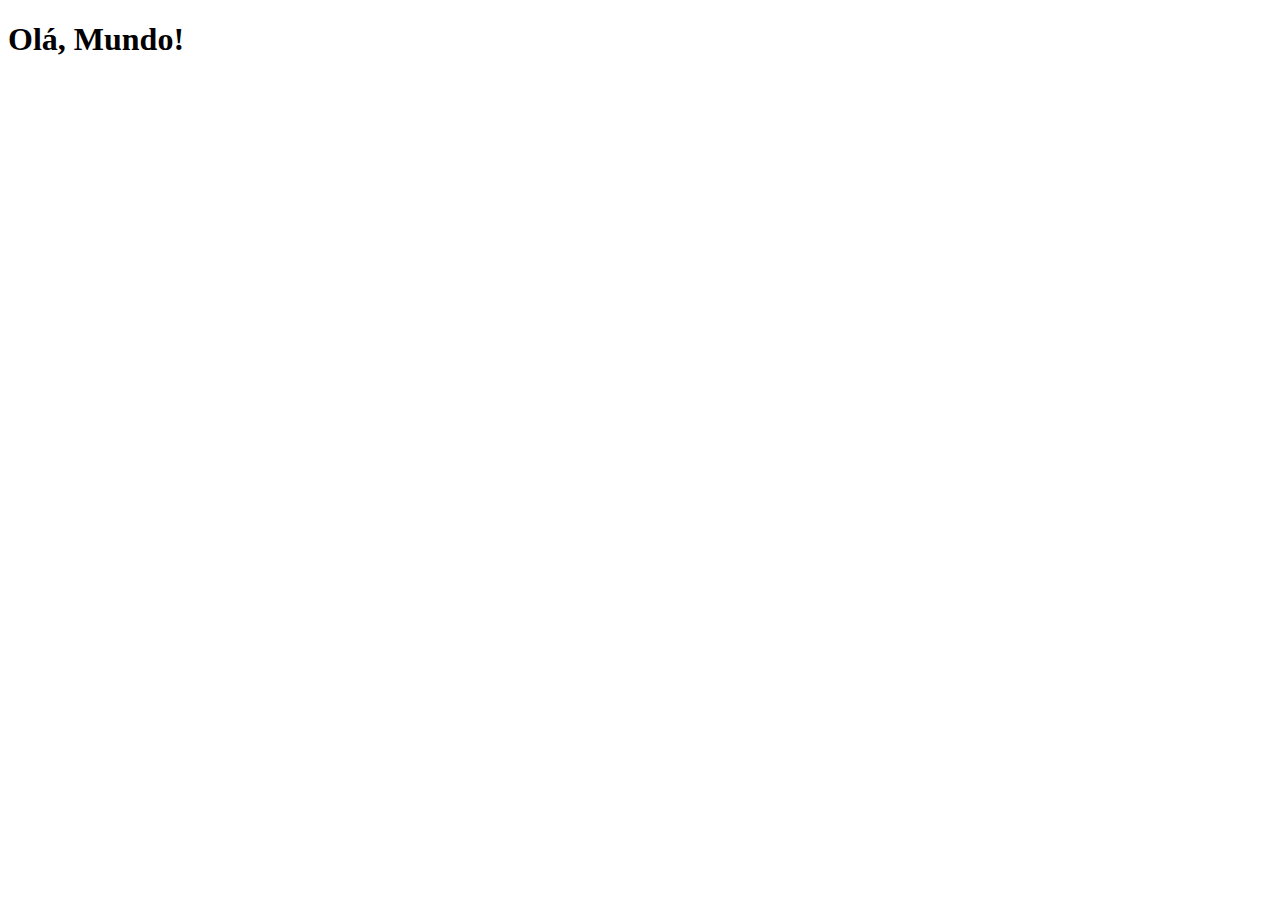
==== index.html @ b8b40248 "criei a página principal" ====
<!DOCTYPE html>
<html lang="pt-br">
<head>
    <meta charset="UTF-8">
    <meta name="viewport" content="width=device-width, initial-scale=1.0">
    <title>Projecto Redes Sociais</title>
    <link rel="shortcut icon" href="pacote-d013/favicon.ico" type="image/x-icon">
</head>
<body>
    <h1>Olá, Mundo!</h1>
</body>
</html>
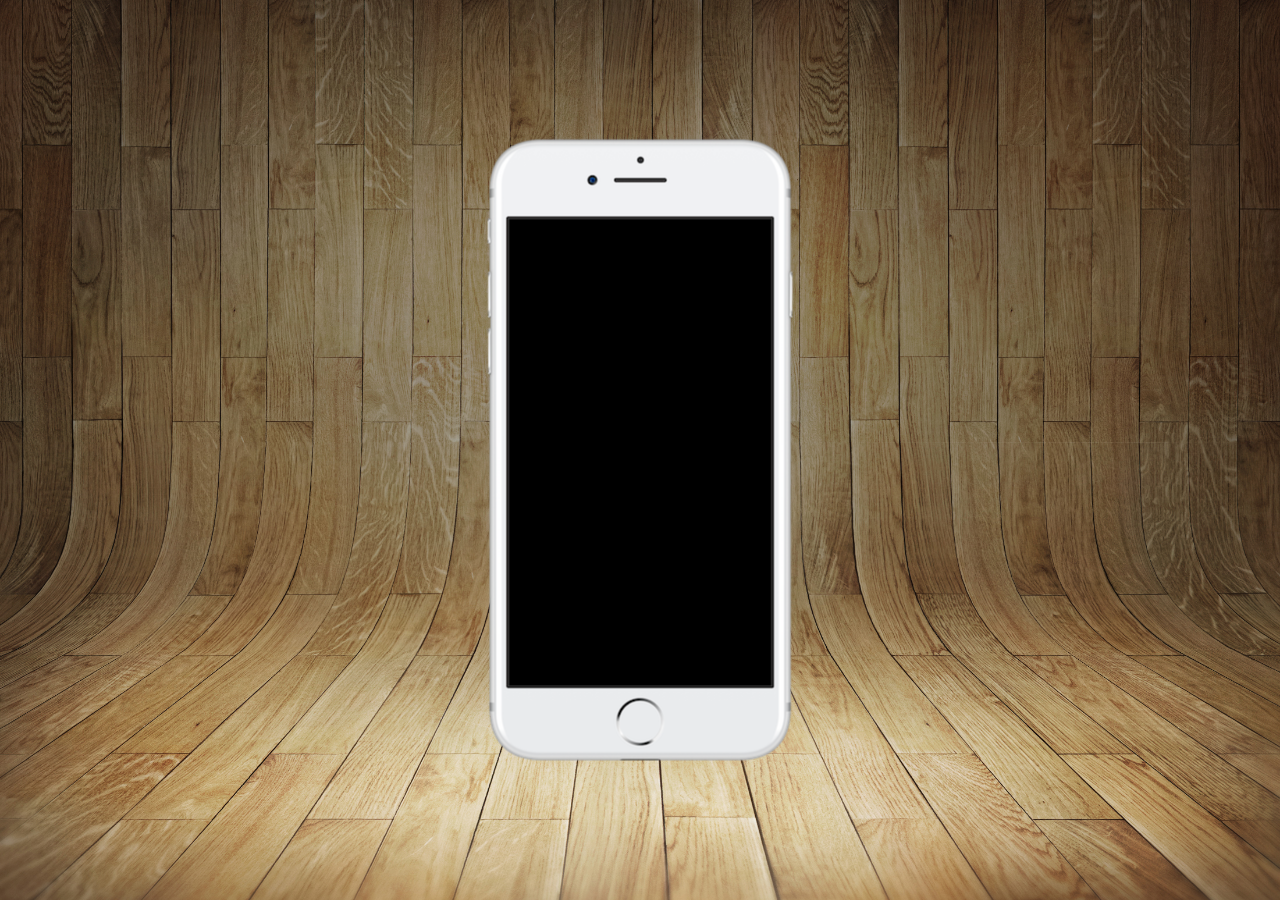
==== commit 8893b60a: "primeira atualização" ====
--- a/index.html
+++ b/index.html
@@ -4,9 +4,18 @@
     <meta charset="UTF-8">
     <meta name="viewport" content="width=device-width, initial-scale=1.0">
     <title>Projecto Redes Sociais</title>
-    <link rel="shortcut icon" href="pacote-d013/favicon.ico" type="image/x-icon">
+    <link rel="shortcut icon" href="favicon.ico" type="image/x-icon">
+     <link rel="stylesheet" href="estilos/style.css">
 </head>
 <body>
-    <h1>Olá, Mundo!</h1>
+    
+    <main>
+        <section id="telefone">
+
+        </section>
+        <section id="redes-socias">
+
+        </section>
+    </main>
 </body>
 </html>--- a/estilos/style.css
+++ b/estilos/style.css
@@ -0,0 +1,38 @@
+@charset "UTF-8";
+
+* {
+    margin: 0%;
+    padding: 0%;
+    font-family: Arial, Helvetica, sans-serif;
+}
+
+html, body {
+    height: 100vh;
+    width: 100vw;
+    background-color: black;
+}
+
+body {
+    background: url('../imagens/fundo-madeira.jpg') no-repeat top center;
+    background-size: cover;
+    background-attachment: fixed;
+}
+
+main {
+    height: 100vh;
+    position: relative;
+    
+}
+
+section#telefone {
+    position: absolute;
+    top: 50%;
+    left: 50%;
+    transform: translate(-50%, -50%);
+
+
+    height: 627px;
+    width: 311px;
+    background: url('../imagens/frame-iphone.png');
+    background-repeat: no-repeat;
+}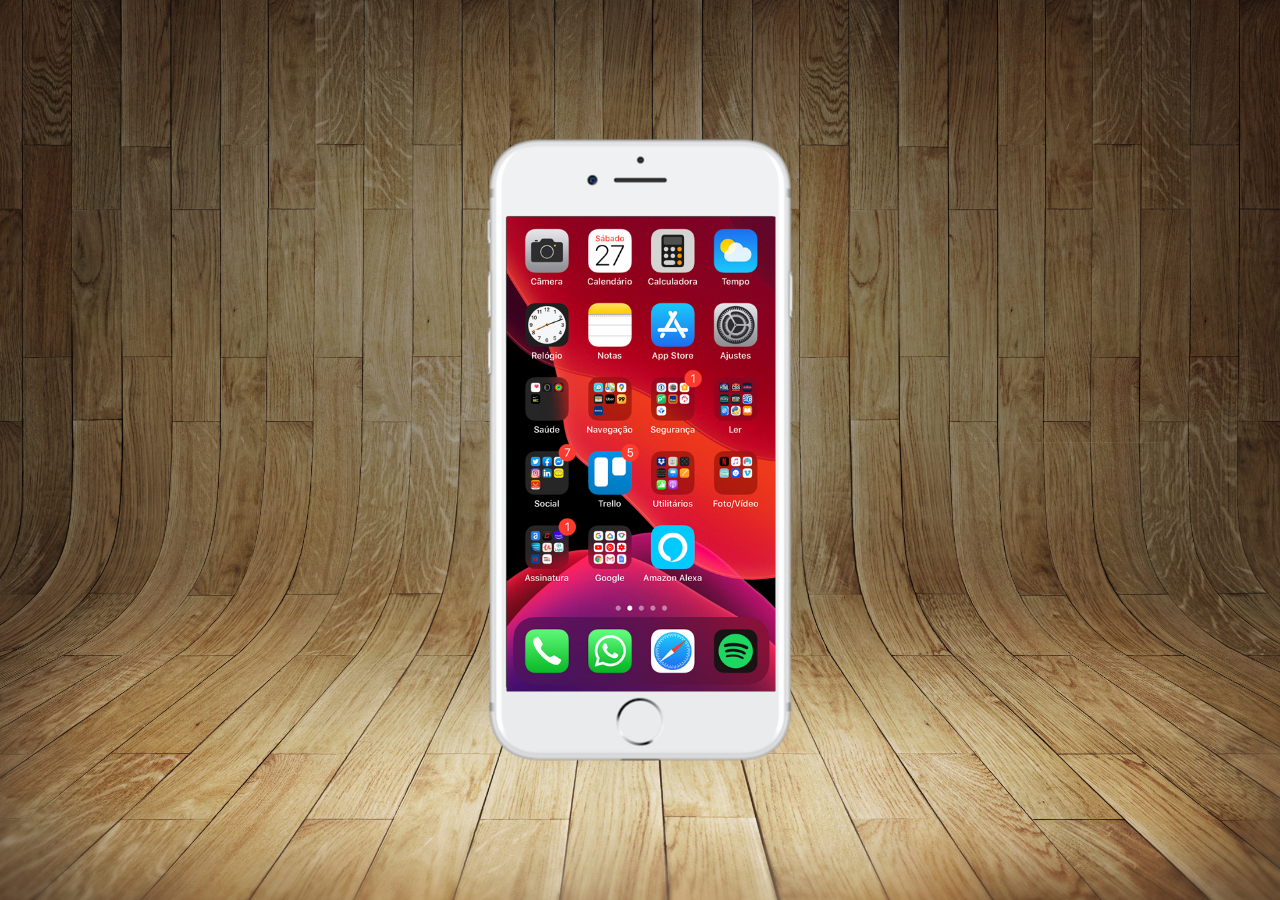
==== commit bfb8593d: "criei a tela" ====
--- a/index.html
+++ b/index.html
@@ -11,7 +11,7 @@
     
     <main>
         <section id="telefone">
-
+          <iframe src="home.html" name="tela" id="tela" frameborder="0"></iframe>
         </section>
         <section id="redes-socias">
 
--- a/estilos/style.css
+++ b/estilos/style.css
@@ -35,4 +35,12 @@
     width: 311px;
     background: url('../imagens/frame-iphone.png');
     background-repeat: no-repeat;
+}
+
+iframe#tela {
+    position: relative;
+    top: 80px;
+    left: 22px;
+    width: 269px;
+    height: 475px;
 }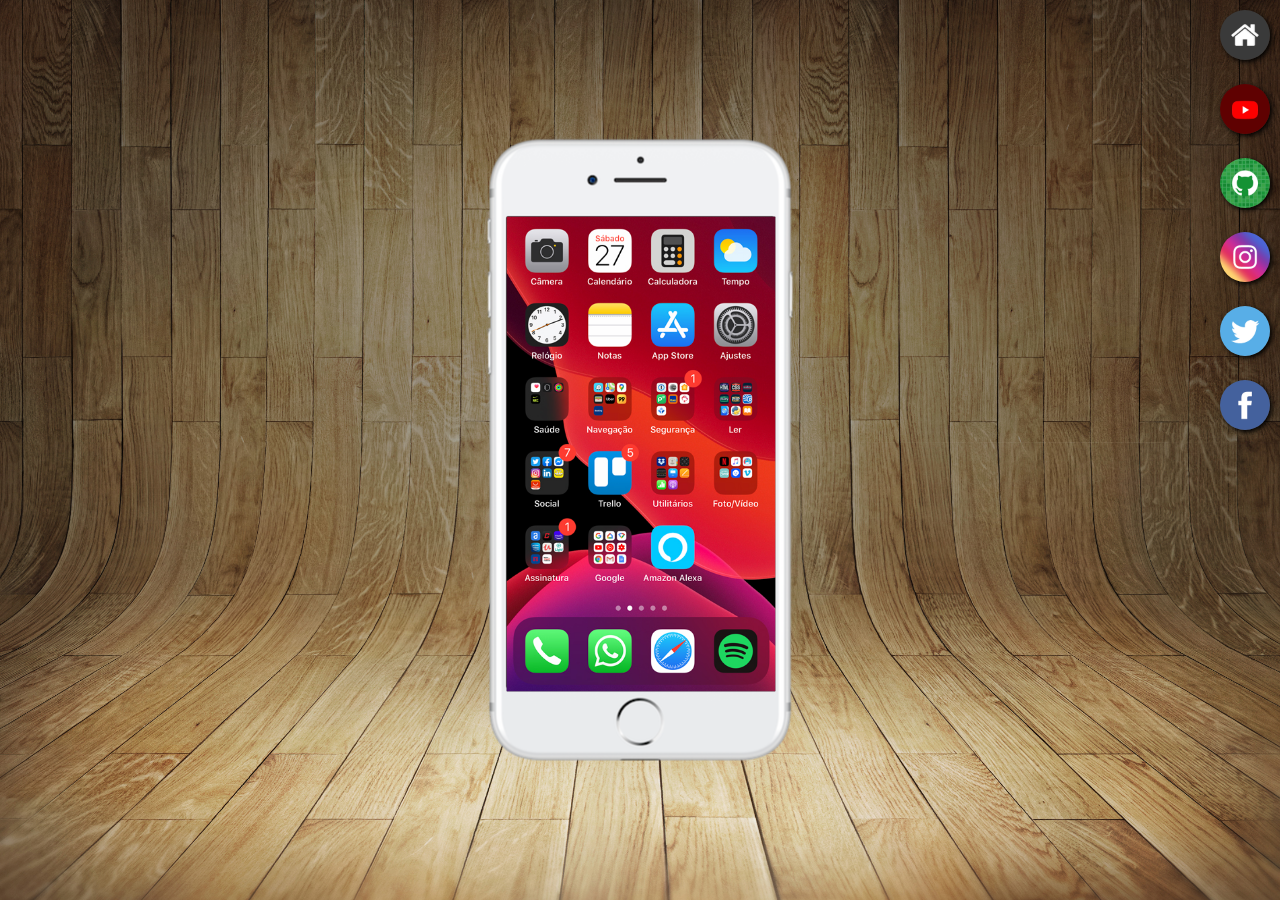
==== commit 09e30d43: "botões na lateral" ====
--- a/index.html
+++ b/index.html
@@ -11,10 +11,17 @@
     
     <main>
         <section id="telefone">
-          <iframe src="home.html" name="tela" id="tela" frameborder="0"></iframe>
+          <iframe src="home.html" name="tela" id="tela" frameborder="0">
+            Seunavegador não é compatível com isso
+          </iframe>
         </section>
         <section id="redes-socias">
-
+            <a href="#" target="tela"> <img src="imagens/logo-home.jpg" alt="home"></a> <br>
+            <a href="#" target="tela"> <img src="imagens/logo-youtube.jpg" alt="youtube"></a> <br>
+            <a href="#" target="tela"> <img src="imagens/logo-github.jpg" alt="Github"></a> <br>
+            <a href="#" target="tela"> <img src="imagens/logo-instagram.jpg" alt="logo-instagram"></a> <br>
+            <a href="#" target="tela"> <img src="imagens/logo-twitter.jpg" alt="Twitter"></a> <br>
+            <a href="#" target="tela"> <img src="imagens/logo-facebook.jpg" alt="Facebook"></a> <br>
         </section>
     </main>
 </body>
--- a/estilos/style.css
+++ b/estilos/style.css
@@ -43,4 +43,24 @@
     left: 22px;
     width: 269px;
     height: 475px;
+}
+
+section#redes-socias {
+    text-align: right;
+}
+
+section#redes-socias > a > img {
+    width: 50px;
+    height: 50px;
+    margin: 10px;
+    border-radius: 50%;
+    box-shadow: 2px 2px 5px black;
+    box-sizing: border-box;
+}
+
+section#redes-socias img:hover {
+    border: 2px solid rgba(255, 255,255, 0.637);
+    transform: translate(-3px, -3px);
+    box-shadow: 5px 5px 10px black;
+    transition: transform 0.5s, border 1s;
 }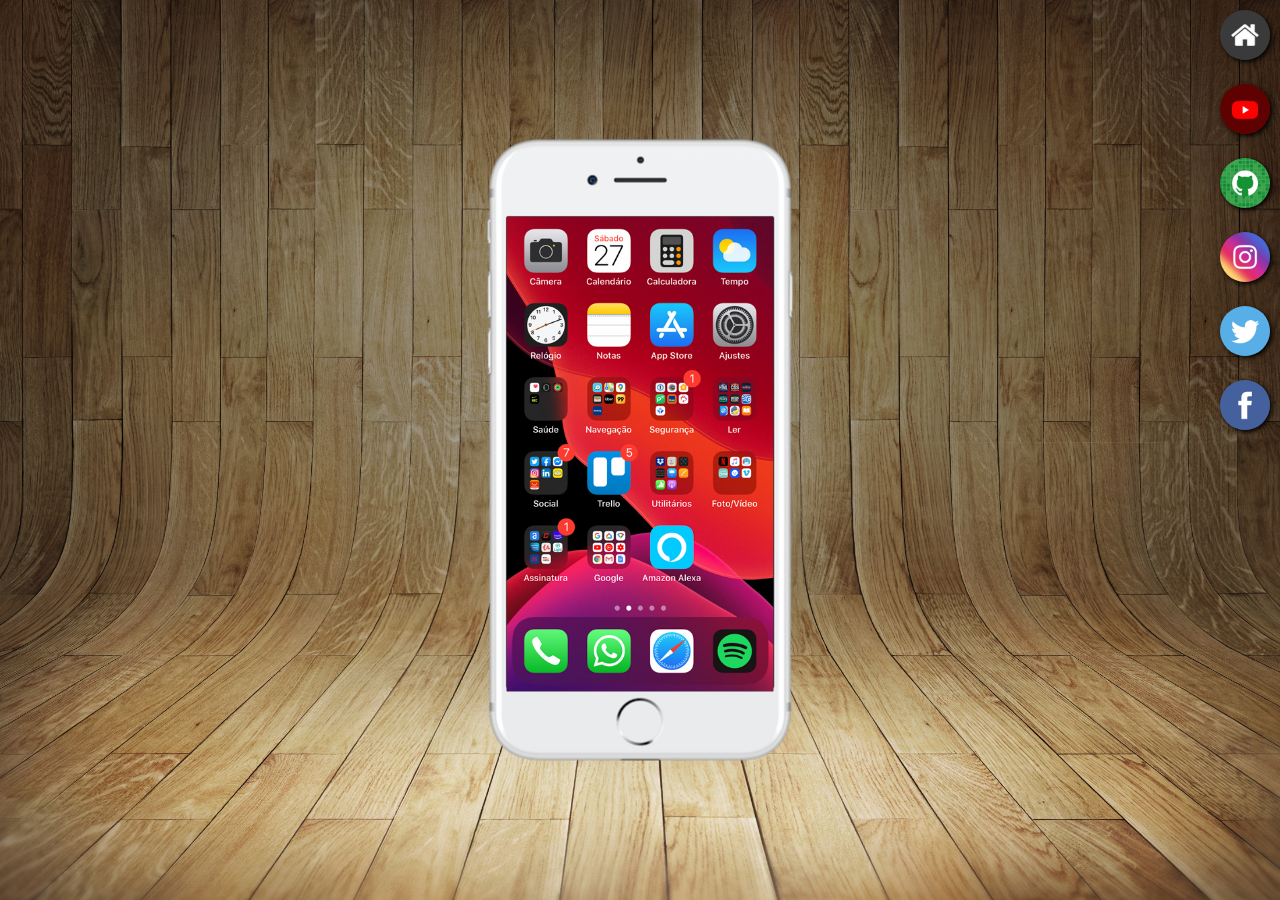
==== commit 7bb73556: "redes sociais" ====
--- a/index.html
+++ b/index.html
@@ -16,10 +16,10 @@
           </iframe>
         </section>
         <section id="redes-socias">
-            <a href="#" target="tela"> <img src="imagens/logo-home.jpg" alt="home"></a> <br>
-            <a href="#" target="tela"> <img src="imagens/logo-youtube.jpg" alt="youtube"></a> <br>
-            <a href="#" target="tela"> <img src="imagens/logo-github.jpg" alt="Github"></a> <br>
-            <a href="#" target="tela"> <img src="imagens/logo-instagram.jpg" alt="logo-instagram"></a> <br>
+            <a href="home.html" target="tela"> <img src="imagens/logo-home.jpg" alt="home"></a> <br>
+            <a href="youtube.html" target="tela"> <img src="imagens/logo-youtube.jpg" alt="youtube"></a> <br>
+            <a href="github.html" target="tela"> <img src="imagens/logo-github.jpg" alt="Github"></a> <br>
+            <a href="instagram.html" target="tela"> <img src="imagens/logo-instagram.jpg" alt="logo-instagram"></a> <br>
             <a href="#" target="tela"> <img src="imagens/logo-twitter.jpg" alt="Twitter"></a> <br>
             <a href="#" target="tela"> <img src="imagens/logo-facebook.jpg" alt="Facebook"></a> <br>
         </section>
--- a/estilos/style.css
+++ b/estilos/style.css
@@ -41,7 +41,7 @@
     position: relative;
     top: 80px;
     left: 22px;
-    width: 269px;
+    width: 267px;
     height: 475px;
 }
 
